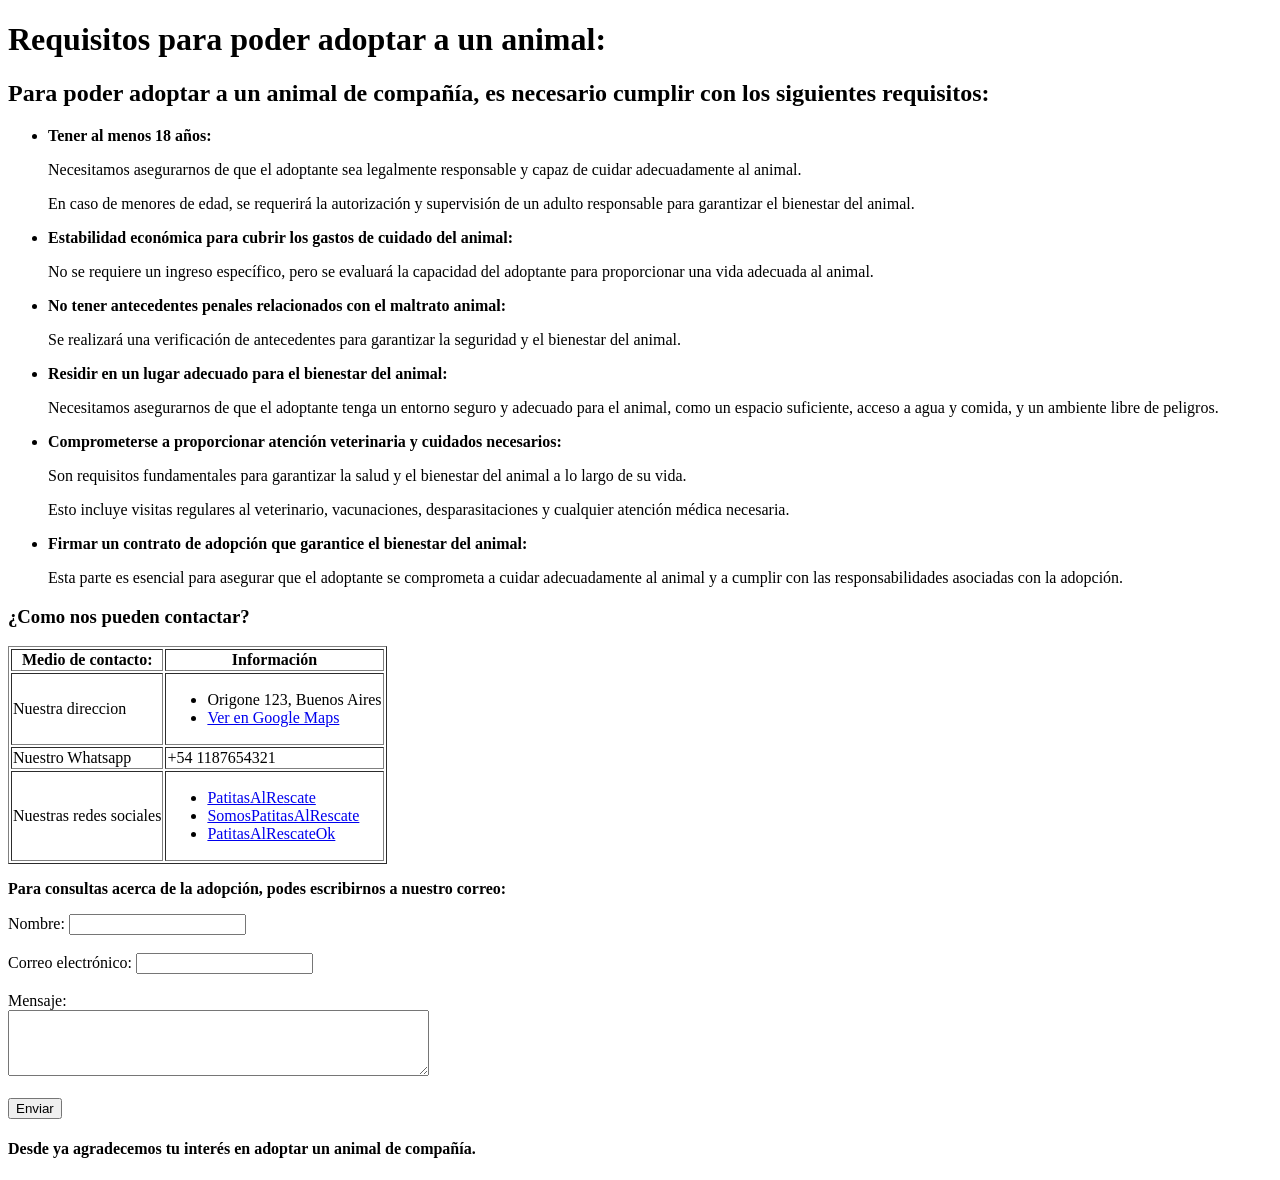
==== Contactos.html @ 5b2a82e9 "Creacion del Contactos.html para los requerimientos y medios de contacto Trata sobre los requerimien" ====
<!DOCTYPE html>
<html lang="es">
<head>
    <meta charset="UTF-8">
    <meta name="viewport" content="width=device-width, initial-scale=1.0">
    <title>Nuestros medios de contacto</title>
</head>
<body>
    <h1><strong>Requisitos para poder adoptar a un animal:</strong></h1>
    <h2>Para poder adoptar a un animal de compañía, es necesario cumplir con los siguientes requisitos:</h2>
    <ul>
        <li><strong>Tener al menos 18 años:</strong></li>
        <p>Necesitamos asegurarnos de que el adoptante sea legalmente responsable y capaz de cuidar adecuadamente al animal.</p>
        <p>En caso de menores de edad, se requerirá la autorización y supervisión de un adulto responsable para garantizar el bienestar del animal.</p>
        </li>
        <li><strong>Estabilidad económica para cubrir los gastos de cuidado del animal:</strong></li>
            <p>No se requiere un ingreso específico, pero se evaluará la capacidad del adoptante para proporcionar una vida adecuada al animal.</p>
        </li>
        <li><strong>No tener antecedentes penales relacionados con el maltrato animal:</strong>
                <p>Se realizará una verificación de antecedentes para garantizar la seguridad y el bienestar del animal.</p>
        </li>
        <li><strong>Residir en un lugar adecuado para el bienestar del animal:</strong>
        <p>Necesitamos asegurarnos de que el adoptante tenga un entorno seguro y adecuado para el animal, como un espacio suficiente, acceso a agua y comida, y un ambiente libre de peligros.</p>
        </li>
        <li><strong>Comprometerse a proporcionar atención veterinaria y cuidados necesarios:</strong>
        <p>Son requisitos fundamentales para garantizar la salud y el bienestar del animal a lo largo de su vida.</p> 
        <p>Esto incluye visitas regulares al veterinario, vacunaciones, desparasitaciones y cualquier atención médica necesaria.</p>
        </li>
        <li><strong>Firmar un contrato de adopción que garantice el bienestar del animal:</strong>
        <p>Esta parte es esencial para asegurar que el adoptante se comprometa a cuidar adecuadamente al animal y a cumplir con las responsabilidades asociadas con la adopción.</p>
        </li>
    </ul>

    <h3><strong>¿Como nos pueden contactar?</strong></h3>
    <label>
        <table border="1">
            <tr>
                <th>Medio de contacto:</th>
                <th>Información</th>
            </tr>
            <tr>
                <td>Nuestra direccion</td>
                <td>
                    <ul>
                        <li>Origone 123, Buenos Aires</li>
                        <li><a href="https://www.google.com/maps/place/Origone+123,+Buenos+Aires,+Pa%C3%ADs" target="_blank">Ver en Google Maps</a></li>
                    </ul>
                </td>
            </tr>
            <tr>
                <td>Nuestro Whatsapp</td>
                <td>+54 1187654321</td>
            </tr>
            <tr>
                <td>Nuestras redes sociales</td>
                <td>
                    <ul>
                        <li><a href="https://www.facebook.com">PatitasAlRescate</a></li>
                        <li><a href="https://www.twitter.com">SomosPatitasAlRescate</a></li>
                        <li><a href="https://www.instagram.com">PatitasAlRescateOk</a></li>
                    </ul>
                </td>
            </tr>
        </table>
    </label>

    <p><strong>Para consultas acerca de la adopción, podes escribirnos a nuestro correo:</strong></p>
    <form action="Contactos.html" method="post">
        <label for="nombre">Nombre:</label>
        <input type="text" id="nombre" name="nombre"><br><br>
        <label for="correo">Correo electrónico:</label>
        <input type="email" id="correo" name="correo"><br><br>
        <label for="mensaje">Mensaje:</label><br>
        <textarea id="mensaje" name="mensaje" rows="4" cols="50"></textarea><br><br>
        <input type="submit" value="Enviar">

    <h4><strong>Desde ya agradecemos tu interés en adoptar un animal de compañía.</strong></h4>
    </form>
</body>
</html>
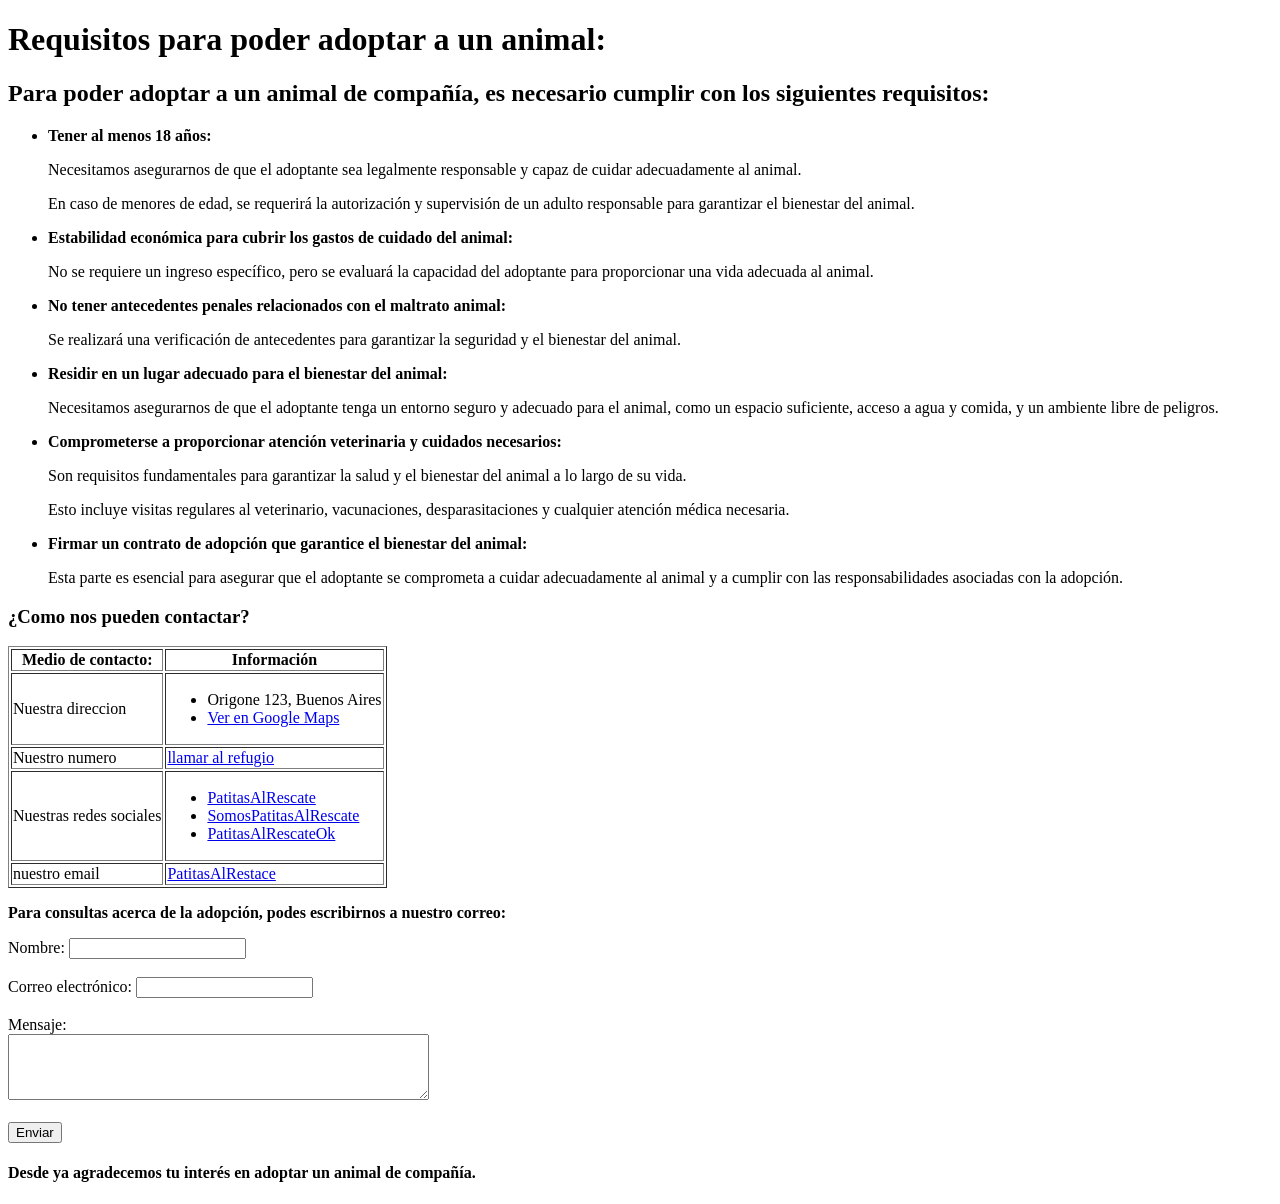
==== commit dc8e9e1f: "Feat: se agrego el enlace del número y el correo Ampliamos la información agregando un enlace en el " ====
--- a/Contactos.html
+++ b/Contactos.html
@@ -48,8 +48,8 @@
                 </td>
             </tr>
             <tr>
-                <td>Nuestro Whatsapp</td>
-                <td>+54 1187654321</td>
+                <td>Nuestro numero</td>
+                <td><a href="tel:+541187654321">llamar al refugio</a></td>
             </tr>
             <tr>
                 <td>Nuestras redes sociales</td>
@@ -61,11 +61,15 @@
                     </ul>
                 </td>
             </tr>
+            <tr>
+                <td>nuestro email</td>
+                <td><a href="PatitasAlRescate@gmail.org.ar">PatitasAlRestace</a>
+            </tr>
         </table>
     </label>
 
     <p><strong>Para consultas acerca de la adopción, podes escribirnos a nuestro correo:</strong></p>
-    <form action="Contactos.html" method="post">
+    <form action="Contactos.html" method="post" id="formulario">
         <label for="nombre">Nombre:</label>
         <input type="text" id="nombre" name="nombre"><br><br>
         <label for="correo">Correo electrónico:</label>
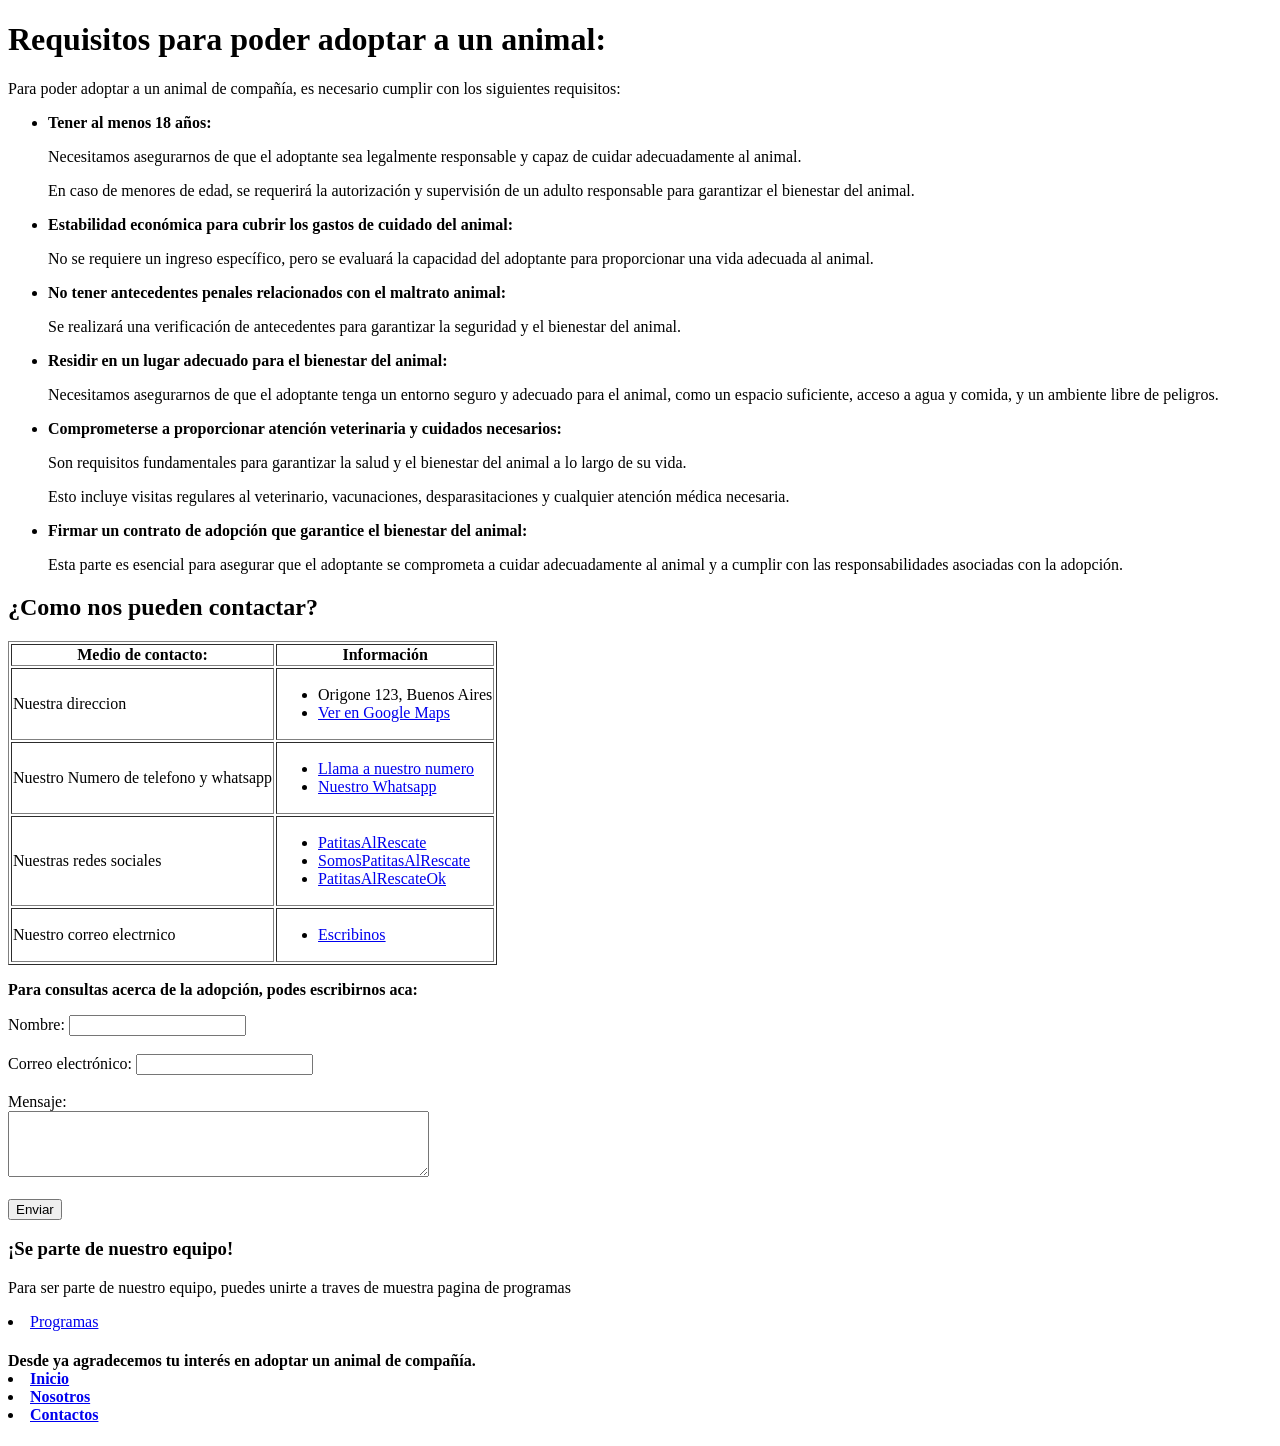
==== commit e0ab1a0d: "Se corrigio como contactarnos y se agregaron los enlaces de las otras paginas se arreglaron las list" ====
--- a/Contactos.html
+++ b/Contactos.html
@@ -7,7 +7,7 @@
 </head>
 <body>
     <h1><strong>Requisitos para poder adoptar a un animal:</strong></h1>
-    <h2>Para poder adoptar a un animal de compañía, es necesario cumplir con los siguientes requisitos:</h2>
+    <article>Para poder adoptar a un animal de compañía, es necesario cumplir con los siguientes requisitos:
     <ul>
         <li><strong>Tener al menos 18 años:</strong></li>
         <p>Necesitamos asegurarnos de que el adoptante sea legalmente responsable y capaz de cuidar adecuadamente al animal.</p>
@@ -30,8 +30,9 @@
         <p>Esta parte es esencial para asegurar que el adoptante se comprometa a cuidar adecuadamente al animal y a cumplir con las responsabilidades asociadas con la adopción.</p>
         </li>
     </ul>
+    </article>
 
-    <h3><strong>¿Como nos pueden contactar?</strong></h3>
+    <h2><strong>¿Como nos pueden contactar?</strong></h2>
     <label>
         <table border="1">
             <tr>
@@ -48,8 +49,13 @@
                 </td>
             </tr>
             <tr>
-                <td>Nuestro numero</td>
-                <td><a href="tel:+541187654321">llamar al refugio</a></td>
+                <td>Nuestro Numero de telefono y whatsapp</td>
+                <td>
+                    <ul>
+                        <li><a href="+541187654321">Llama a nuestro numero</a></li>
+                        <li><a href="whatsapp.com">Nuestro Whatsapp</a></li>
+                    </ul>
+                </td>
             </tr>
             <tr>
                 <td>Nuestras redes sociales</td>
@@ -62,13 +68,18 @@
                 </td>
             </tr>
             <tr>
-                <td>nuestro email</td>
-                <td><a href="PatitasAlRescate@gmail.org.ar">PatitasAlRestace</a>
+                <td>Nuestro correo electrnico</td>
+                <td>
+                    <ul>
+                        <li><a href="PatitasAlRescate@gmail.org.ar">Escribinos</a></li>
+                    </ul>
+                </td>
             </tr>
         </table>
     </label>
 
-    <p><strong>Para consultas acerca de la adopción, podes escribirnos a nuestro correo:</strong></p>
+   <p><strong>Para consultas acerca de la adopción, podes escribirnos aca:</strong></p>
+    <form action="Contactos.html" method="post">
     <form action="Contactos.html" method="post" id="formulario">
         <label for="nombre">Nombre:</label>
         <input type="text" id="nombre" name="nombre"><br><br>
@@ -77,8 +88,18 @@
         <label for="mensaje">Mensaje:</label><br>
         <textarea id="mensaje" name="mensaje" rows="4" cols="50"></textarea><br><br>
         <input type="submit" value="Enviar">
+    </form>    
 
-    <h4><strong>Desde ya agradecemos tu interés en adoptar un animal de compañía.</strong></h4>
-    </form>
+    <h3><strong>¡Se parte de nuestro equipo!</strong></h3>
+    <p>Para ser parte de nuestro equipo, puedes unirte a traves de muestra pagina de programas</p>
+    <li><a href="Programas.html" target="_blank">Programas</a></li>
+    </article>
+
+    <h4>
+        <strong>Desde ya agradecemos tu interés en adoptar un animal de compañía.</strong>
+    <li><a href="index.html">Inicio</a></li>
+    <li><a href="Nosotros.html">Nosotros</a></li>
+    <li><a href="contactos.html">Contactos</a></li>    
+    </h4>
 </body>
 </html>
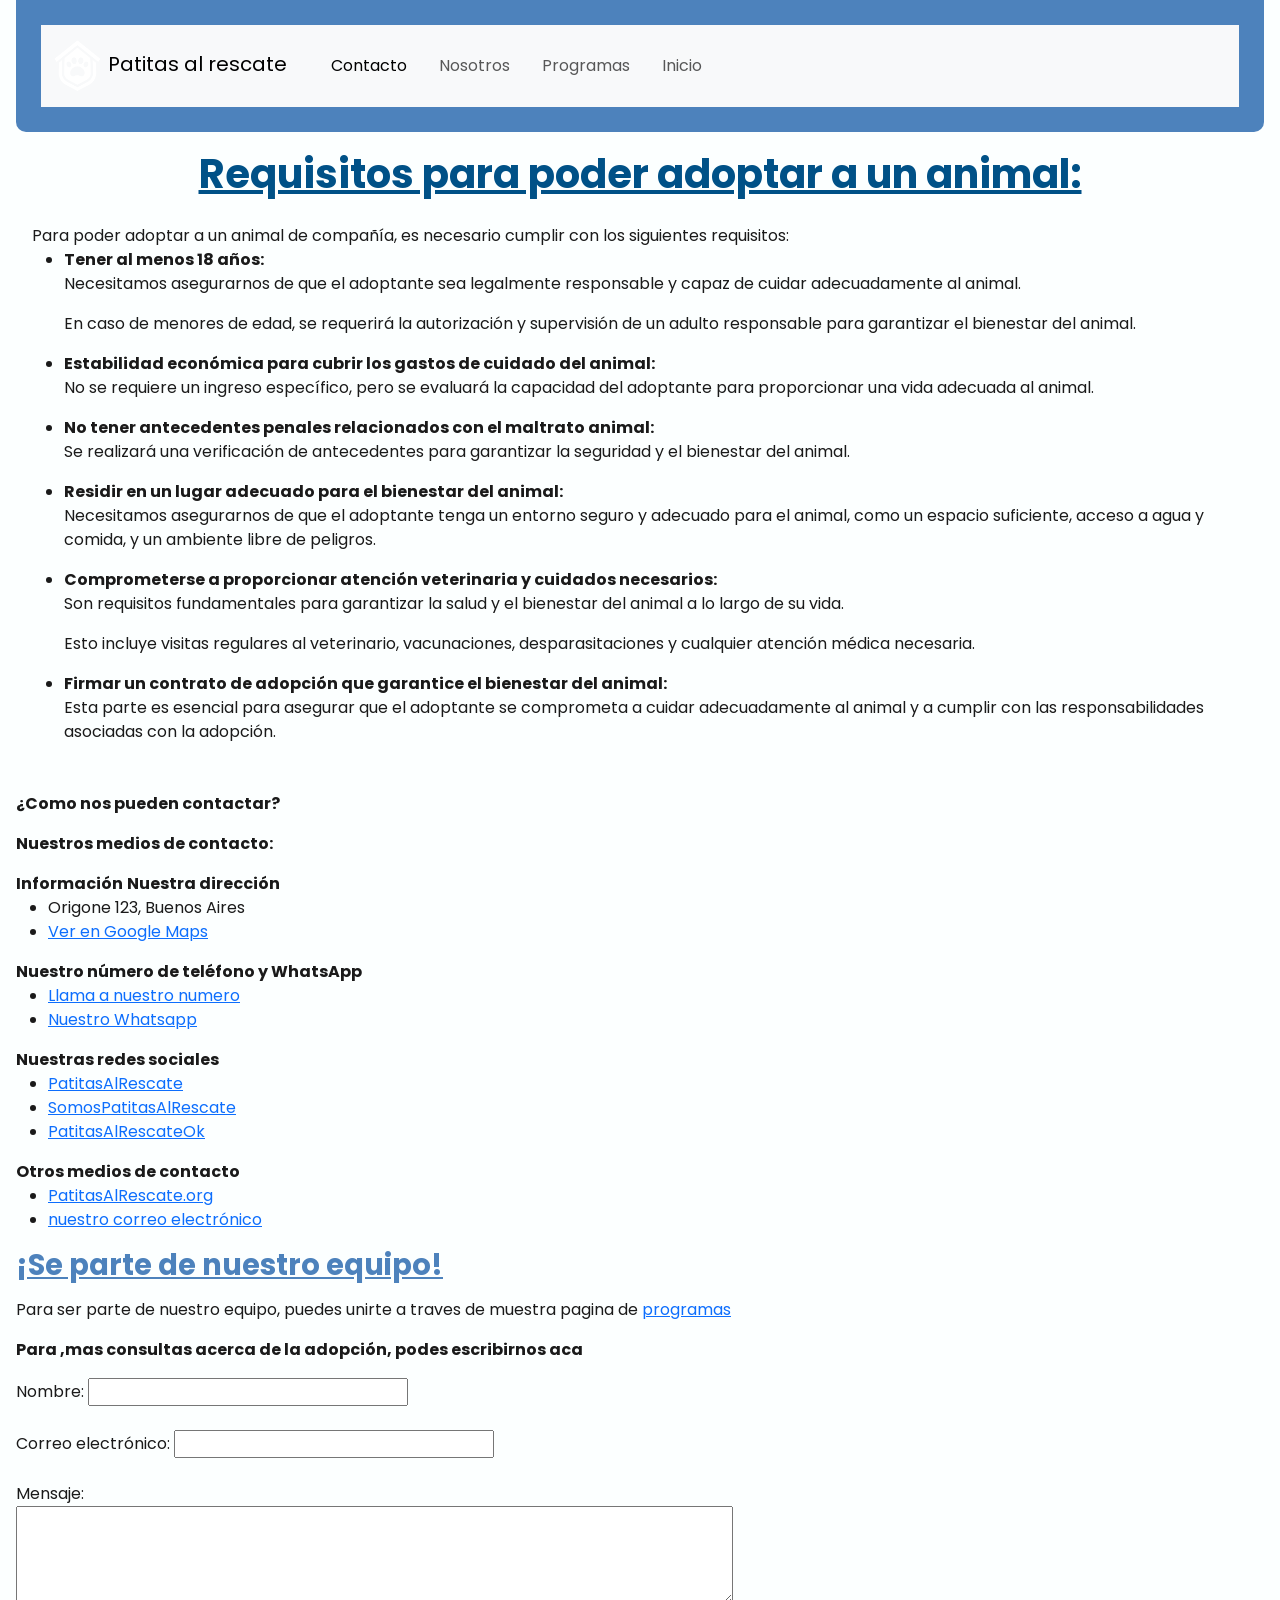
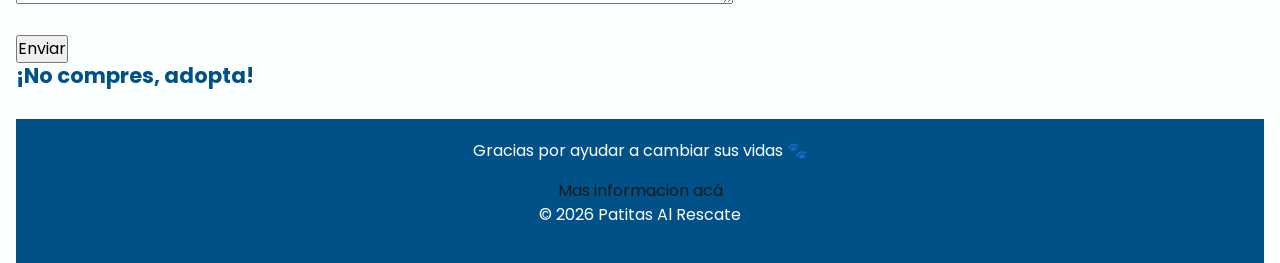
==== commit 1a8932f6: "Feat: Se agrego el link de Bootstrap y se actualizo la estructura de Contactos.html Se agrego el lin" ====
--- a/Contactos.html
+++ b/Contactos.html
@@ -3,8 +3,40 @@
 <head>
     <meta charset="UTF-8">
     <meta name="viewport" content="width=device-width, initial-scale=1.0">
+    <link href="https://cdn.jsdelivr.net/npm/bootstrap@5.3.3/dist/css/bootstrap.min.css" rel="stylesheet">
+    <link rel="stylesheet" href="estilos.css">
+    <link rel="preconnect" href="https://fonts.googleapis.com">
+    <link rel="preconnect" href="https://fonts.gstatic.com" crossorigin>
+    <link href="https://fonts.googleapis.com/css2?family=Poppins:ital,wght@0,100;0,200;0,300;0,400;0,500;0,600;0,700;0,800;0,900;1,100;1,200;1,300;1,400;1,500;1,600;1,700;1,800;1,900&display=swap" rel="stylesheet">
     <title>Nuestros medios de contacto</title>
 </head>
+
+    <header>
+       <nav class="navbar navbar-expand-lg bg-body-tertiary">
+       <div class="container-fluid">
+        <a class="navbar-brand" href="index.html">
+            <img src="nuestra-ong/programas/imagenes-programas/logo.png" alt="logo de la organizacion" class="logo">
+             Patitas al rescate 
+        </a>
+    <button class="navbar-toggler" type="button" data-bs-toggle="collapse" data-bs-target="#navbarSupportedContent" aria-controls="navbarSupportedContent" aria-expanded="false" aria-label="Toggle navigation">
+      <span class="navbar-toggler-icon"></span>
+    </button>
+    <div class="collapse navbar-collapse" id="navbarSupportedContent">
+      <ul class="navbar-nav me-auto mb-2 mb-lg-0">
+        <li class="nav-item">
+          <a class="nav-link active" aria-current="page" href="Contactos.html">Contacto</a>
+        </li>
+        <li class="nav-item">
+          <a class="nav-link" href="Nosotros.html">Nosotros</a>
+        </li>
+        <li class="nav-item">
+          <a class="nav-link" href="programas.html">Programas</a></li>
+        </li>
+        <li class="nav-item">
+          <a class="nav-link" href="index.html">Inicio</a></li>
+        </li>
+    </header>
+          
 <body>
     <h1><strong>Requisitos para poder adoptar a un animal:</strong></h1>
     <article>Para poder adoptar a un animal de compañía, es necesario cumplir con los siguientes requisitos:
@@ -32,15 +64,18 @@
     </ul>
     </article>
 
-    <h2><strong>¿Como nos pueden contactar?</strong></h2>
+    <p><strong>¿Como nos pueden contactar?</strong></p>
+    <div class="grilla">
+    <div class="requisitos">
+    <div class="requisitos p">
+
     <label>
-        <table border="1">
             <tr>
-                <th>Medio de contacto:</th>
-                <th>Información</th>
+                <p><strong>Nuestros medios de contacto:</strong></p>
+                <th><strong>Información</strong></th>
             </tr>
             <tr>
-                <td>Nuestra direccion</td>
+                <td><strong>Nuestra dirección</strong></td>
                 <td>
                     <ul>
                         <li>Origone 123, Buenos Aires</li>
@@ -49,7 +84,7 @@
                 </td>
             </tr>
             <tr>
-                <td>Nuestro Numero de telefono y whatsapp</td>
+                <td><strong>Nuestro número de teléfono y WhatsApp</strong></td>
                 <td>
                     <ul>
                         <li><a href="+541187654321">Llama a nuestro numero</a></li>
@@ -58,7 +93,7 @@
                 </td>
             </tr>
             <tr>
-                <td>Nuestras redes sociales</td>
+                <td><strong>Nuestras redes sociales</strong></td>
                 <td>
                     <ul>
                         <li><a href="https://www.facebook.com">PatitasAlRescate</a></li>
@@ -68,17 +103,29 @@
                 </td>
             </tr>
             <tr>
-                <td>Nuestro correo electrnico</td>
+                <td><strong>Otros medios de contacto</strong></td>
                 <td>
                     <ul>
-                        <li><a href="PatitasAlRescate@gmail.org.ar">Escribinos</a></li>
+                        <li><a href="https://www.google.com">PatitasAlRescate.org</a></li>
+                        <li><a href="PatitasAlRescate@gmail.org.ar">nuestro correo electrónico</a></li>
                     </ul>
                 </td>
             </tr>
-        </table>
     </label>
+    </div>
+</div>
+</div>
 
-   <p><strong>Para consultas acerca de la adopción, podes escribirnos aca:</strong></p>
+    <h2><strong>¡Se parte de nuestro equipo!</strong></h2>
+    <p>Para ser parte de nuestro equipo, puedes unirte a traves de muestra pagina de
+        <a href="programas.html">programas</a>
+    </p>
+
+    <div class="grilla">
+    <div class="requisitos">
+    <div class="requisitos p">
+
+   <p><strong>Para ,mas consultas acerca de la adopción, podes escribirnos aca</strong></p>
     <form action="Contactos.html" method="post">
     <form action="Contactos.html" method="post" id="formulario">
         <label for="nombre">Nombre:</label>
@@ -88,18 +135,18 @@
         <label for="mensaje">Mensaje:</label><br>
         <textarea id="mensaje" name="mensaje" rows="4" cols="50"></textarea><br><br>
         <input type="submit" value="Enviar">
-    </form>    
+    </form>
+</div>
+</div>
+</div>
 
-    <h3><strong>¡Se parte de nuestro equipo!</strong></h3>
-    <p>Para ser parte de nuestro equipo, puedes unirte a traves de muestra pagina de programas</p>
-    <li><a href="Programas.html" target="_blank">Programas</a></li>
-    </article>
+<h3><strong>¡No compres, adopta!</strong></h3>
 
-    <h4>
-        <strong>Desde ya agradecemos tu interés en adoptar un animal de compañía.</strong>
-    <li><a href="index.html">Inicio</a></li>
-    <li><a href="Nosotros.html">Nosotros</a></li>
-    <li><a href="contactos.html">Contactos</a></li>    
-    </h4>
+    <footer>
+      <p>Gracias por ayudar a cambiar sus vidas 🐾</p>
+      <a href="programas.html">Mas informacion acá</a>
+      <p>&copy; 2026 Patitas Al Rescate</p>
+    </footer>
+    <script src="https://cdn.jsdelivr.net/npm/bootstrap@5.3.3/dist/js/bootstrap.bundle.min.js"></script>
 </body>
 </html>
--- a/estilos.css
+++ b/estilos.css
@@ -0,0 +1,202 @@
+* {
+ box-sizing: border-box;
+ margin: 0;
+ padding: 0;
+}
+
+:root {
+ --color-primario:#4d82bc ;
+ --color-secundario: #005187;
+ --color-acento: #84b6f4;
+ --color-fondo: #fcffff;
+ --color-texto: #1A1A1A;
+ --color-separador: #d3d3d3;
+ font-family: 'Poppins', sans-serif;
+}
+
+body {
+ font-family: var(--font-family); 
+ font-size: 16px;
+ line-height: 1.5;
+ color: var(--color-texto);
+ background-color: var(--color-fondo);
+ /*max-width: 1100px;*/
+ margin: 0 auto;
+ padding: 0 1rem;
+}
+/* victoria:Header, navegación (incluyendo :hover) y footer. ahora lo deberian modificar*/
+header {
+    background-color: var(--color-primario);
+    padding: 25px;
+    margin-bottom: 18px;
+    border-radius: 0 0 10px 10px;
+}
+header img{
+    width: 50px;
+}
+/*nav*/
+nav {
+    display: flex;  
+    justify-content: space-between;
+    align-items: center;
+}
+nav ul {
+    list-style: none;
+    display: flex;
+    gap: 16px;
+    margin-left: 20px;
+}
+nav a { 
+    text-decoration: none;
+    color: var(--color-fondo);
+}
+nav a:hover {
+   text-decoration: none;
+   color: var(--color-texto);
+}
+/*footer*/
+footer {
+    background-color: var(--color-secundario);
+    color: var(--color-fondo);
+    padding: 20px;
+    margin-top: 30px;
+    text-align: center;
+}
+
+footer a{
+    color: var(--color-texto);
+    text-decoration: none;
+}
+footer a:hover{
+    color: var(--color-acento);
+}
+.video-programas {
+    display: flex;
+    flex-direction: column;
+    align-items: center;   
+    text-align: center;     
+    margin: 20px auto;  
+    font-size: 0.9rem;   
+}
+.imagenes-programas {
+    display: flex;
+    flex-direction: column;
+    align-items: center;
+    gap: 1.5rem;      
+    margin: 20px auto;
+}
+.separador{
+    border-top: 0.3rem solid var(--color-acento);
+    margin: 2rem 0;
+    width: 100%;
+}
+/**/
+/*titulos*/
+h1 {
+    color: var(--color-secundario);
+    margin-bottom: 10px;
+}
+
+h2 {
+    color: var(--color-secundario);
+}
+
+h3 {
+    color: var(--color-primario);
+}
+/**/
+/*section*/
+/**/
+/*tabka*/
+table {
+    width: 100%;
+    border-collapse: collapse;
+    margin-top: 15px;
+}
+th, td {
+    border: 1px solid #ccc;
+    padding: 10px;
+}
+/**/
+/* mateo secciones de contenido  */
+section{
+    margin: 32px 0;
+    padding: 24px;
+}
+
+article{
+    margin-bottom: 16px;
+    padding: 16px;
+}
+h1{
+    text-align: center;
+    text-decoration: underline;
+}
+
+h2{
+    font-size: 29px;
+    color: var(--color-primario);
+    margin-bottom: 16px;
+    text-decoration: underline var(--color-primario);
+}
+
+h3{
+    font-size: 21px;
+    color: var(--color-secundario);
+    margin-bottom: 8px;
+}
+
+p{
+    margin-bottom: 16px;
+}
+
+/*secciones de contenido terminado*/
+
+/* Flexbox - Nosotros - Mateo */
+/* Flexbox - Nosotros */
+.valores {
+  display: flex;
+  flex-wrap: wrap;
+  gap: 16px;
+}
+
+.valores h2,
+.valores > p {
+  width: 100%;  /* que ocupen toda la fila solos */
+}
+
+.valores article {
+  flex: 1 1 200px;
+}
+
+.nuestra-historia {
+  display: flex;
+  align-items: center;
+  gap: 24px;
+}
+
+
+
+.nuestra-historia img {
+  width: 200px;
+  height: 200px;
+  border-radius: 50%;
+  object-fit: cover;
+  flex-shrink: 0;
+}
+
+.principal {
+  text-align: center;
+}
+
+.nuestro-equipo article {
+  border: 1px solid var(--color-secundario);
+  border-radius: 8px;
+  padding: 16px;
+  margin-bottom: 16px;
+}
+
+.principal p {
+  font-size: 18px;
+}
+/*flexbox terminado */
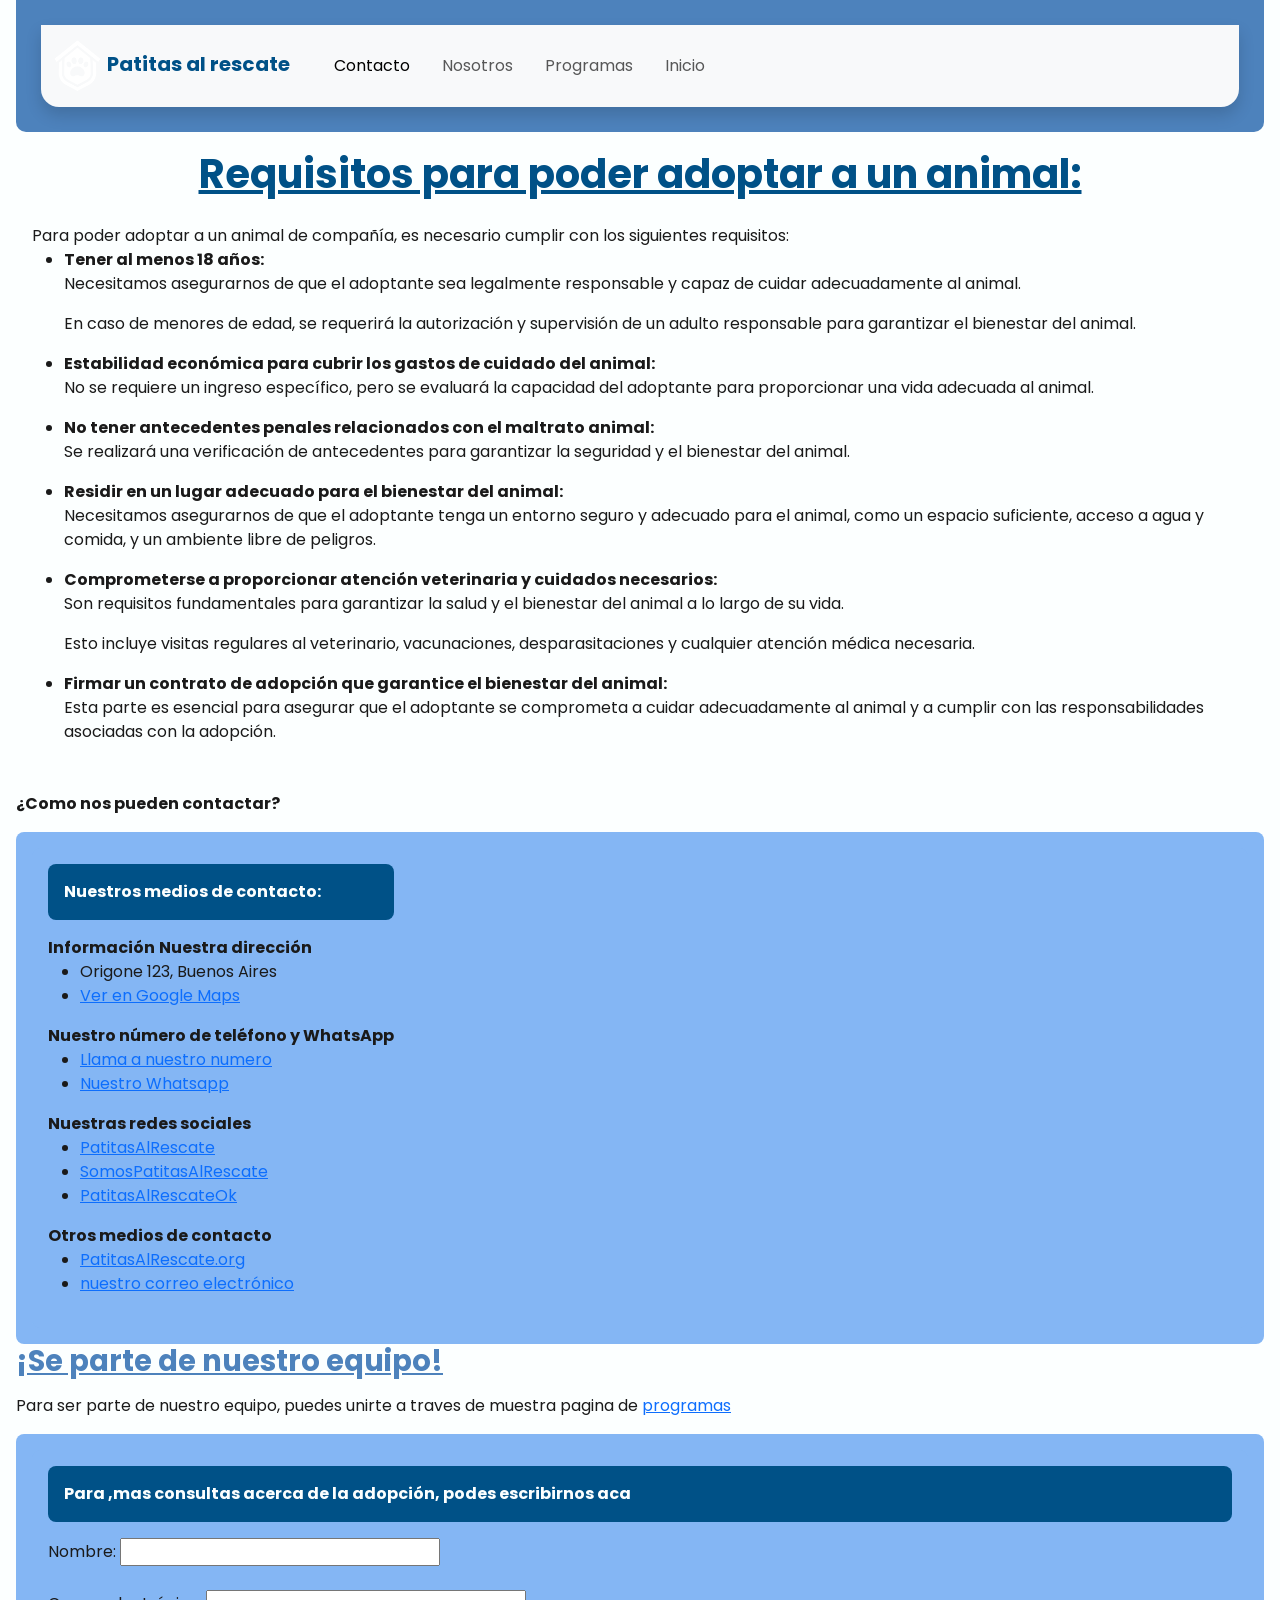
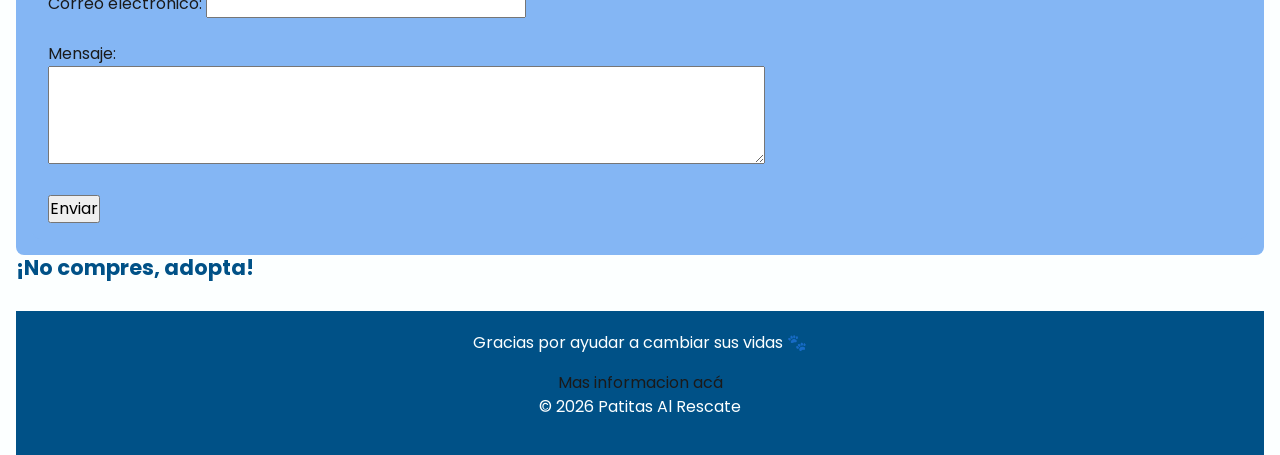
==== commit db011566: "Posicionamiento Boostrap" ====
--- a/Contactos.html
+++ b/Contactos.html
@@ -11,8 +11,8 @@
     <title>Nuestros medios de contacto</title>
 </head>
 
-    <header>
-       <nav class="navbar navbar-expand-lg bg-body-tertiary">
+    <header class="sticky-top">
+    <nav class="navbar navbar-expand-lg bg-body-tertiary shadow">
        <div class="container-fluid">
         <a class="navbar-brand" href="index.html">
             <img src="nuestra-ong/programas/imagenes-programas/logo.png" alt="logo de la organizacion" class="logo">
--- a/estilos.css
+++ b/estilos.css
@@ -78,19 +78,40 @@
     margin: 20px auto;  
     font-size: 0.9rem;   
 }
-.imagenes-programas {
+.item-programas{
     display: flex;
-    flex-direction: column;
-    align-items: center;
-    gap: 1.5rem;      
-    margin: 20px auto;
+    flex-wrap: wrap;        
+    align-items: center;    
+    gap: 2rem;             
+    margin-bottom: 40px;
+}
+.texto-item-programas {
+    flex: 1 1 250px;
+}
+.texto-item-programas h2{
+    text-align: center;
+}
+.imagenes-programas{
+  width: 100%;          
+    max-width: 400px;     
+    height: auto;         
+    border-radius: 10%;   
+    object-fit: cover;   
+}
+.boton-contacto{
+    text-decoration: none;
+    color: var(--color-primario);
+}
+.boton-contacto:hover{
+   text-decoration: none;
+   color: var(--color-secundario);
 }
 .separador{
     border-top: 0.3rem solid var(--color-acento);
     margin: 2rem 0;
     width: 100%;
 }
-/**/
+/*fin victoria*/
 /*titulos*/
 h1 {
     color: var(--color-secundario);
@@ -199,4 +220,55 @@
 .principal p {
   font-size: 18px;
 }
-/*flexbox terminado */+/*flexbox terminado */
+
+/* grilla - contactos - Pilar */
+
+.grilla {
+    display: grid;
+    grid-template-columns: repeat(auto-fit, minmax(200px, 1fr));
+    gap: 16px;
+}
+
+/* requisitos - grilla de medios de contacto */
+
+.requisitos {
+    background-color: var(--color-acento);
+    padding: 16px;
+    border-radius: 8px;
+}
+
+/* requisitos - párrafos dentro de la grilla */
+
+.requisitos p{
+    background-color: var(--color-secundario);
+    padding: 16px;
+    border-radius: 8px;
+    color: var(--color-fondo);
+}
+
+/*grilla terminada*/
+
+/*Personalización Bootstrap*/
+
+
+.navbar {
+    border-radius: 0 0 18px 18px;
+    box-shadow: 0 4px 12px rgba(0,0,0,.15);
+}
+
+.navbar-brand {
+    font-weight: bold;
+    color: var(--color-secundario);
+}
+
+.nav-link {
+    transition: .3s;
+    border-radius: 8px;
+    padding: 8px 14px;
+}
+
+.nav-link:hover {
+    background: var(--color-acento);
+    color: white;
+}
